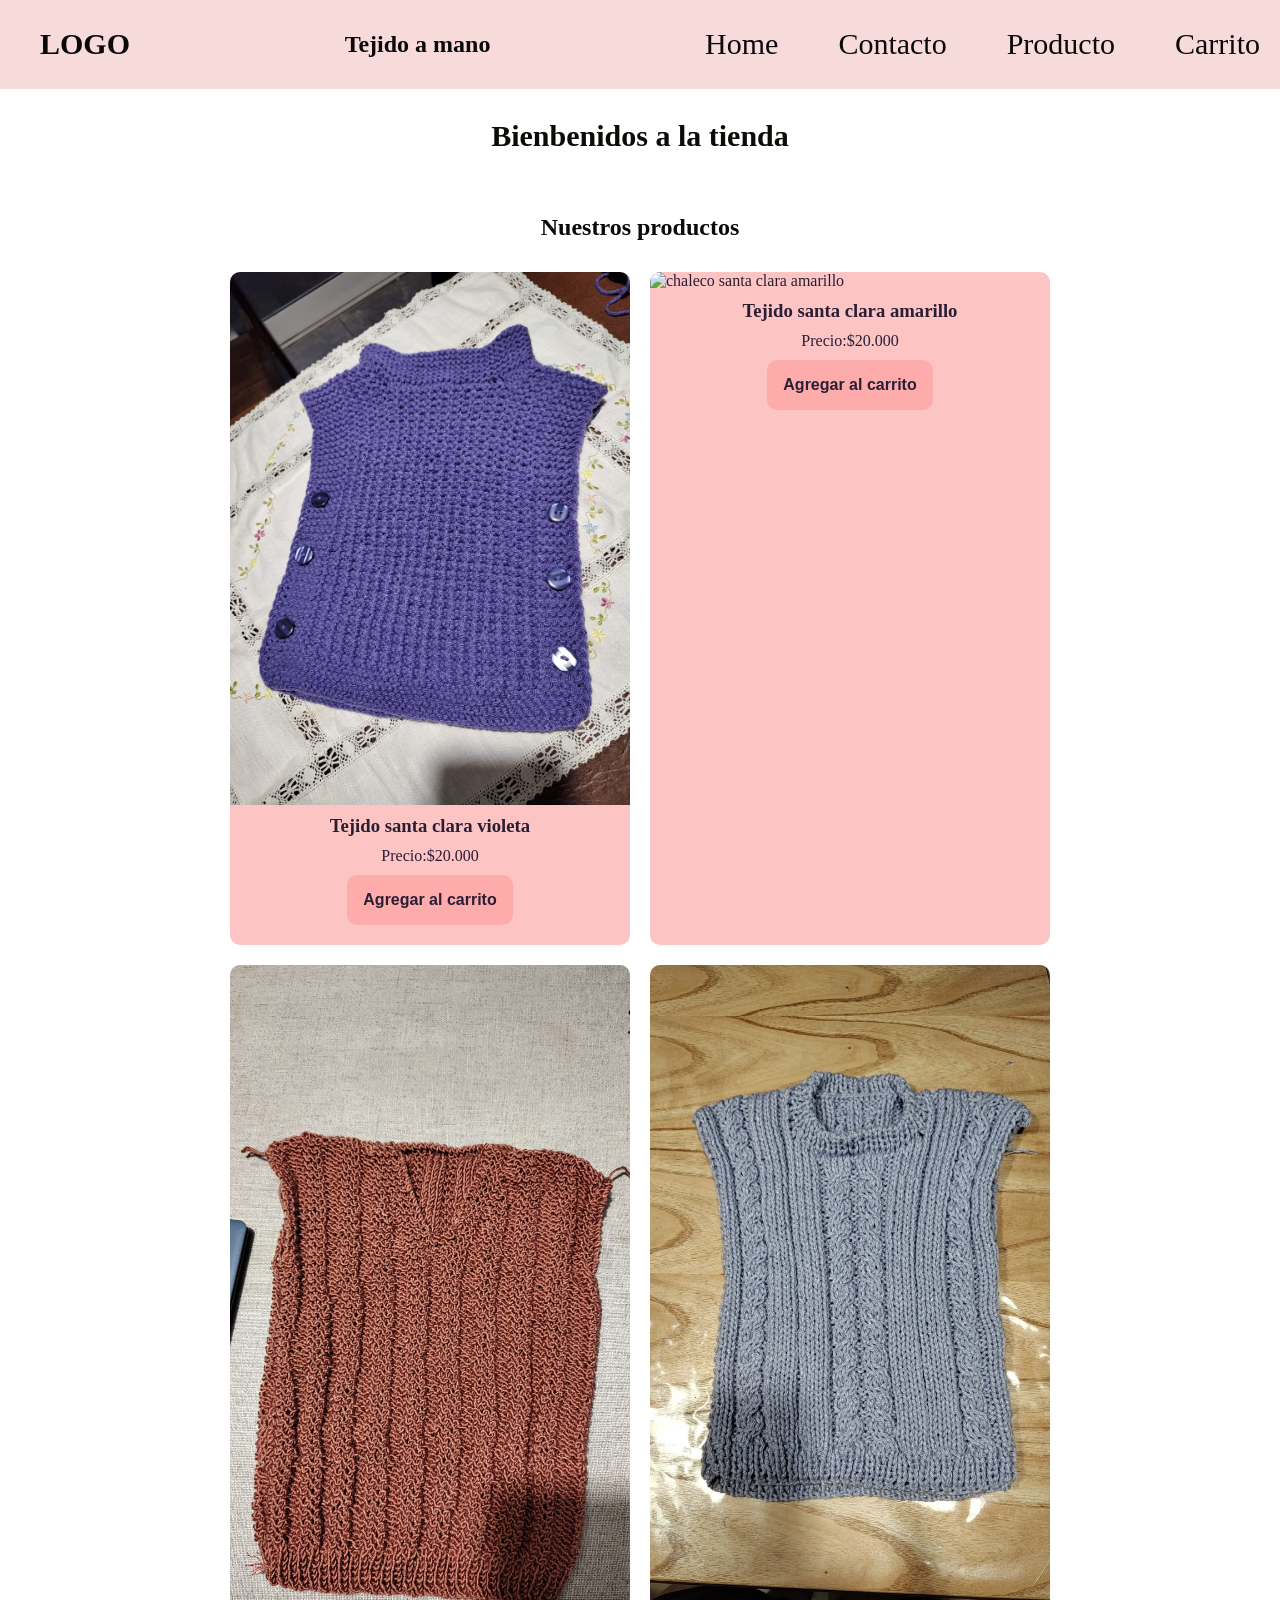
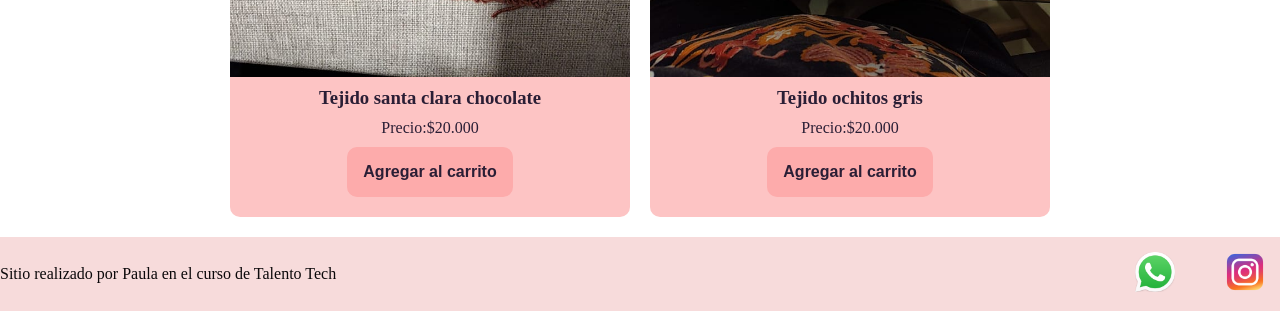
==== index.html @ 1923adb6 "inicia proyecto" ====
<!doctype html>
<html lang="en">
  <head>
    <meta charset="UTF-8" />
    <meta name="viewport" content="width=device-width, initial-scale=1.0" />
    <title>Tejido a mano</title>
    <link rel="stylesheet" href="../css/style.css" />
    <link rel="preconnect" href="https://fonts.googleapis.com" />
    <link rel="preconnect" href="https://fonts.gstatic.com" crossorigin="" />
  </head>
  <body>
    <header>
      <div class="div-logo"><a class="logo" href="./index.htm">LOGO</a></div>
      <h2>Tejido a mano</h2>
      <nav class="header-nav">
        <ul>
          <li><a href="./index.html">Home</a></li>
          <li><a href="../pages/contactos.html">Contacto</a></li>
          <li><a href="../pages/productos.htm">Producto</a></li>
          <li><a href="../pages/carrito">Carrito</a></li>
        </ul>
      </nav>
    </header>
    <main>
      <h1 class="titulo-home text-secondary">Bienbenidos a la tienda</h1>
      <section>
        <h2 class="titulo-producto">Nuestros productos</h2>
        <div class="contenedor-tarjetas">
          <article class="card text- text-secondary">
            <img
              src="./img/chaleco violeta.jpg"
              alt="chaleco santa clara color violeta"
            />
            <h3>Tejido santa clara violeta</h3>
            <p>Precio:$20.000</p>
            <button class="btn bg-secondary text-dark">
              Agregar al carrito
            </button>
          </article>

          <article class="card text-secondary">
            <img
              src="./img/Chaleco amarillo.jpg"
              alt="chaleco santa clara amarillo"
            />
            <h3>Tejido santa clara amarillo</h3>
            <p>Precio:$20.000</p>
            <button class="btn bg-secondary text-dark">
              Agregar al carrito
            </button>
          </article>

          <article class="card text-secondary">
            <img
              src="./img/chaleco marron.jpg"
              alt="chaleco rayado chocolate"
            />
            <h3>Tejido santa clara chocolate</h3>
            <p>Precio:$20.000</p>
            <button class="btn bg-secondary text-dark">
              Agregar al carrito
            </button>
          </article>

          <article class="card text-secondary">
            <img src="./img/chaleco gris.jpg" alt="chaleco de ochitos gris" />
            <h3>Tejido ochitos gris</h3>
            <p>Precio:$20.000</p>
            <button class="btn bg-secondary text-dark">
              Agregar al carrito
            </button>
          </article>
        </div>
      </section>
    </main>
    <footer>
      <p>Sitio realizado por Paula en el curso de Talento Tech</p>
      <nav>
        <ul class="footer-list">
          <li>
            <img src="./img/whatsapp.png" alt="logo de whatsapp" />
          </li>
          <li><img src="./img/instagram.png" alt="logo de instagram" /></li>
        </ul>
      </nav>
    </footer>
  </body>
</html>
---- css/style.css ----
* {
  margin: 0;
  padding: 0;
  box-sizing: border-box;
}

html {
  font-size: 62.5%;
}

body {
  font-family: Cambria, Cochin, Georgia, Times, "Times New Roman", serif;
  font-size: 1.6rem;
  background: #fff;
  color: #0b080a;

  display: flex;
  flex-direction: column;
  height: 100vh;
}

main {
  width: 80%;
  margin: auto;
  padding-bottom: 2rem;

  flex: 1;

  display: flex;
  flex-direction: column;
  align-items: center;
}

h1 {
  font-size: 3rem;
  font-weight: 800;
  line-height: 1.15;
  margin: 3rem 0;
}

h2 {
  color: #0b080a;
  font-size: 2.4rem;
  font-weight: 700;
  line-height: 1.2;
  text-align: center;
  margin: 3rem 0;
}

.btn {
  border: none;
  font-size: 1.6rem;
  font-weight: bold;
  padding: 1.6rem;
  border-radius: 1rem;
}

header,
footer {
  background: #f7dbdb;
  color: #0b080a;
  width: 100%;

  display: flex;
  justify-content: space-between;
  align-items: center;
}

.div-logo {
  margin-left: 2rem;
  font-weight: bold;
}

.logo,
.header-nav ul li a {
  text-decoration: none;
  font-size: 3rem;
  color: inherit;
  display: inline-block;
  padding: 2rem;
  list-style: none;
}

.header-nav ul,
footer .footer-list {
  list-style: none;

  /* Hago que los li se acomoden en fila con una distancia entre ellos de 2rem */
  display: flex;
  gap: 2rem;
}

.footer-list li {
  padding: 1rem;
}

.footer-list img {
  width: 5rem;
  padding: 0.5rem;
}

/* -------------------------------------------------------------------------- */
/*                                   COLORES                                  */
/* -------------------------------------------------------------------------- */
.bg-primary {
  background-color: #ffc9c9;
}

.bg-secondary {
  background-color: #fdabab;
}

.text-light {
  color: #ffffff;
}

.text-dark {
  color: #2a1e35;
}

.text-secondary {
  color: #0c0b08;
}

/* -------------------------------------------------------------------------- */
/*                                    HOME                                    */
/* -------------------------------------------------------------------------- */

.contenedor-tarjetas {
  margin-top: 2rem;
  display: flex;
  justify-content: center;
  flex-wrap: wrap;
  gap: 2rem;
}

.card {
  background-color: #fdc4c4;
  color: #2a1e35;
  width: 40rem;

  border-radius: 1rem;
  overflow: hidden;

  /* Nuevo: */
  display: flex;
  flex-direction: column;
  align-items: center;
  gap: 1rem;

  padding-bottom: 2rem;
}

.card img {
  width: 100%;
  height: auto;
  object-fit: cover;
}

/* -------------------------------------------------------------------------- */
/*                                  CONTACTO                                  */
/* -------------------------------------------------------------------------- */
.titulo-contacto {
  margin: 2rem 0;
}

.form-contacto {
  background-color: #fcbcbc;
  color: #2a1e35;
  width: 100%;
  max-width: 50rem;
  font-size: 2rem;
  padding: 3rem;
  border-radius: 1rem;

  box-shadow: 0 10px 30px rgba(0, 0, 0, 0.15); /* sutil */
}

.grupo-input {
  display: flex;
  flex-direction: column;
  gap: 0.8rem;
  margin-bottom: 2rem;
}

.grupo-input input,
.grupo-input textarea {
  border: none;
  background-color: transparent;
  border-bottom: solid 2px #0b080a;
  margin-bottom: 3rem;
}
/* -------------------------------------------------------------------------- */
/*                                MEDIA QUERIES                               */
/* -------------------------------------------------------------------------- */
@media (max-width: 600px) {
  header,
  footer {
    flex-direction: column;
  }
}
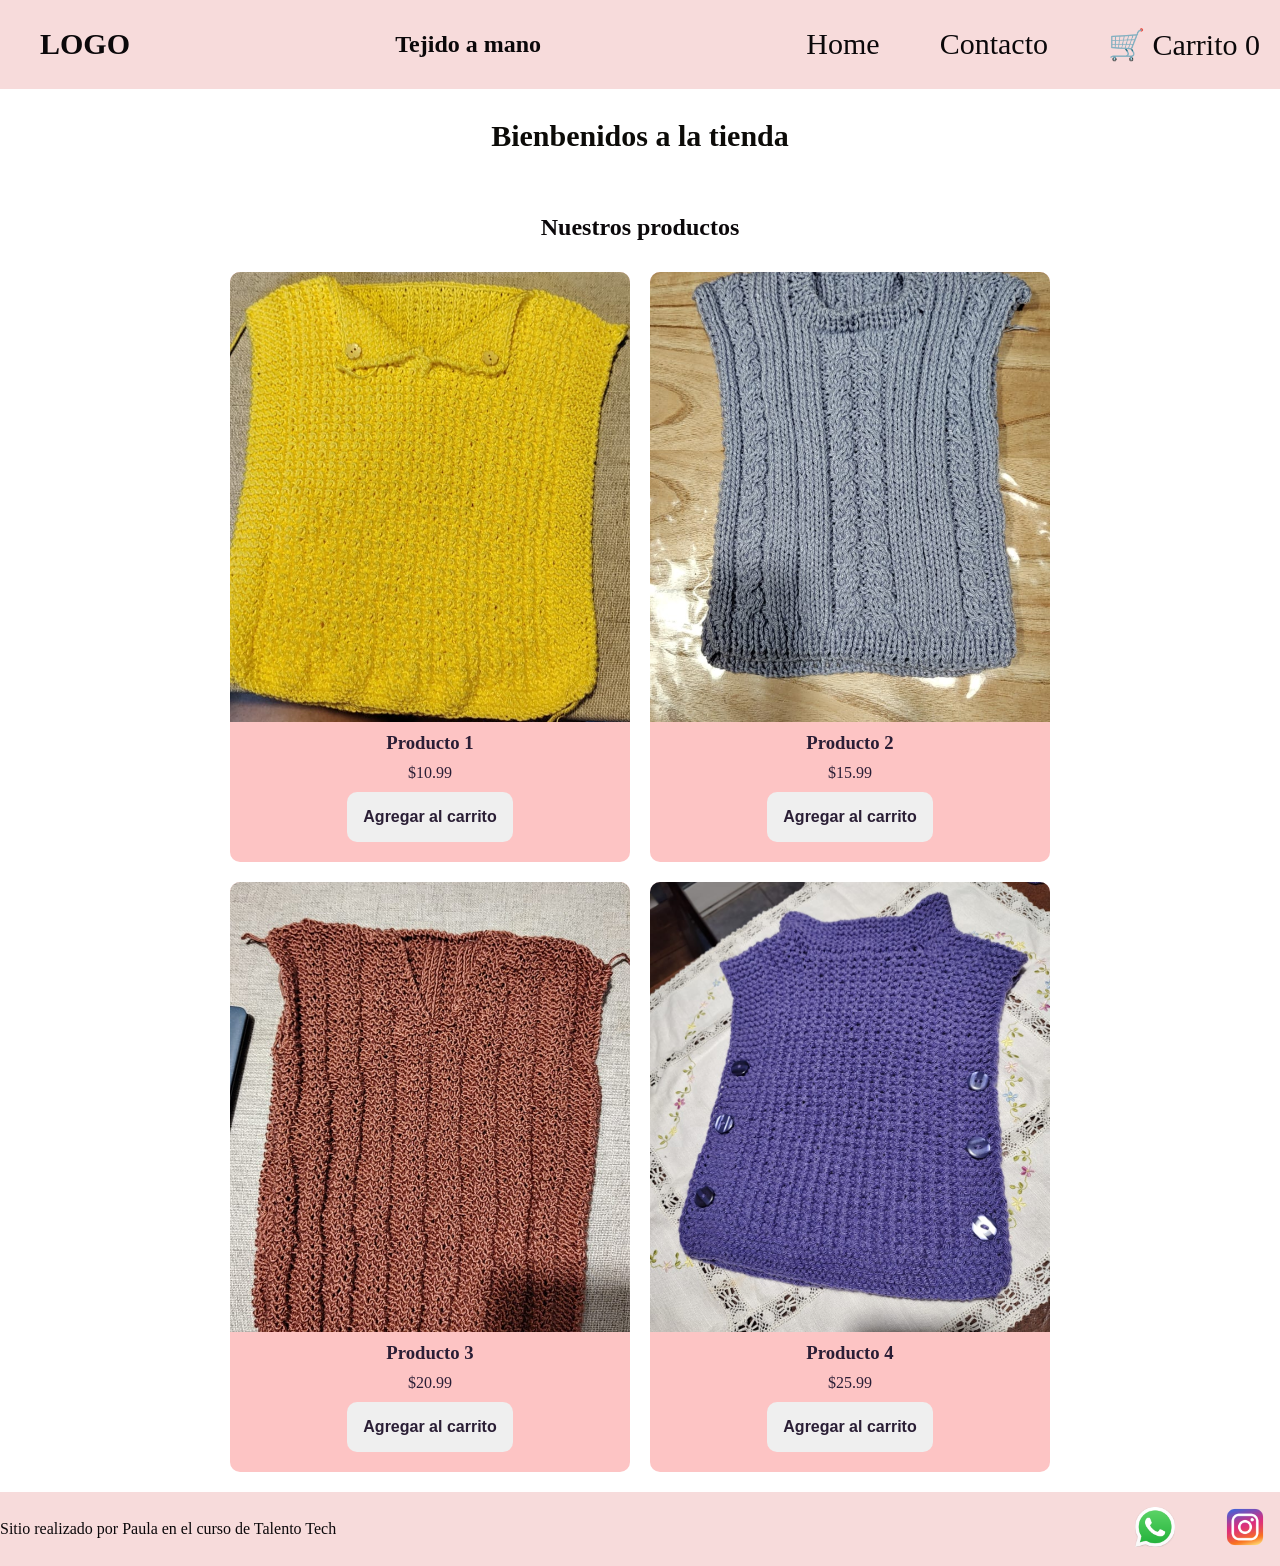
==== commit 924a9dd2: "proyecto terminado" ====
--- a/index.html
+++ b/index.html
@@ -4,73 +4,33 @@
     <meta charset="UTF-8" />
     <meta name="viewport" content="width=device-width, initial-scale=1.0" />
     <title>Tejido a mano</title>
-    <link rel="stylesheet" href="../css/style.css" />
+    <link rel="stylesheet" href="./css/style.css" />
     <link rel="preconnect" href="https://fonts.googleapis.com" />
     <link rel="preconnect" href="https://fonts.gstatic.com" crossorigin="" />
   </head>
   <body>
     <header>
-      <div class="div-logo"><a class="logo" href="./index.htm">LOGO</a></div>
-      <h2>Tejido a mano</h2>
+      <div class="div-logo"><a class="logo" href="./index.html">LOGO</a></div>
+      <h2 id="titulo-principal">Tejido a mano</h2>
       <nav class="header-nav">
         <ul>
           <li><a href="./index.html">Home</a></li>
-          <li><a href="../pages/contactos.html">Contacto</a></li>
-          <li><a href="../pages/productos.htm">Producto</a></li>
-          <li><a href="../pages/carrito">Carrito</a></li>
+          <li><a href="./pages/contactos.html">Contacto</a></li>
+          <li>
+            <a href="./pages/carrito.html" class="carrito-icono"
+              >🛒 Carrito <span id="contador-carrito">0</span></a
+            >
+          </li>
         </ul>
       </nav>
     </header>
     <main>
       <h1 class="titulo-home text-secondary">Bienbenidos a la tienda</h1>
-      <section>
+
+      <section id="contenedor">
         <h2 class="titulo-producto">Nuestros productos</h2>
-        <div class="contenedor-tarjetas">
-          <article class="card text- text-secondary">
-            <img
-              src="./img/chaleco violeta.jpg"
-              alt="chaleco santa clara color violeta"
-            />
-            <h3>Tejido santa clara violeta</h3>
-            <p>Precio:$20.000</p>
-            <button class="btn bg-secondary text-dark">
-              Agregar al carrito
-            </button>
-          </article>
 
-          <article class="card text-secondary">
-            <img
-              src="./img/Chaleco amarillo.jpg"
-              alt="chaleco santa clara amarillo"
-            />
-            <h3>Tejido santa clara amarillo</h3>
-            <p>Precio:$20.000</p>
-            <button class="btn bg-secondary text-dark">
-              Agregar al carrito
-            </button>
-          </article>
-
-          <article class="card text-secondary">
-            <img
-              src="./img/chaleco marron.jpg"
-              alt="chaleco rayado chocolate"
-            />
-            <h3>Tejido santa clara chocolate</h3>
-            <p>Precio:$20.000</p>
-            <button class="btn bg-secondary text-dark">
-              Agregar al carrito
-            </button>
-          </article>
-
-          <article class="card text-secondary">
-            <img src="./img/chaleco gris.jpg" alt="chaleco de ochitos gris" />
-            <h3>Tejido ochitos gris</h3>
-            <p>Precio:$20.000</p>
-            <button class="btn bg-secondary text-dark">
-              Agregar al carrito
-            </button>
-          </article>
-        </div>
+        <div id="contenedor-tarjetas" class="contenedor-tarjetas"></div>
       </section>
     </main>
     <footer>
@@ -84,5 +44,6 @@
         </ul>
       </nav>
     </footer>
+    <script src="./js/index.js" type="module"></script>
   </body>
 </html>
--- a/css/style.css
+++ b/css/style.css
@@ -53,6 +53,20 @@
   font-weight: bold;
   padding: 1.6rem;
   border-radius: 1rem;
+}
+
+.btn-eliminar-carrito {
+  background-color: #e06650;
+  border: 2px solid #d54e30;
+}
+
+.btn-vaciar-carrito {
+  background-color: #bd5151;
+  color: #1d1a20;
+}
+
+.btn-vaciar-carrito:hover {
+  background-color: #e27458;
 }
 
 header,
@@ -155,6 +169,18 @@
   width: 100%;
   height: auto;
   object-fit: cover;
+  height: 45rem;
+  object-fit: cover;
+  display: block;
+}
+
+.mensaje-carrito-vacio {
+  font-size: 2.5rem;
+  text-align: center;
+  margin-top: 2rem;
+}
+.acciones-carrito {
+  margin-top: 2rem;
 }
 
 /* -------------------------------------------------------------------------- */
@@ -190,6 +216,21 @@
   border-bottom: solid 2px #0b080a;
   margin-bottom: 3rem;
 }
+
+/* -------------------------------------------------------------------------- */
+/*                              Carrito                                       */
+/* -------------------------------------------------------------------------- */
+
+.mensje-carrito-vacio {
+  font-size: 2.5rem;
+  text-align: center;
+  margin-top: 2rem;
+}
+
+.acciones-carrito {
+  margin-top: 2rem;
+}
+
 /* -------------------------------------------------------------------------- */
 /*                                MEDIA QUERIES                               */
 /* -------------------------------------------------------------------------- */
